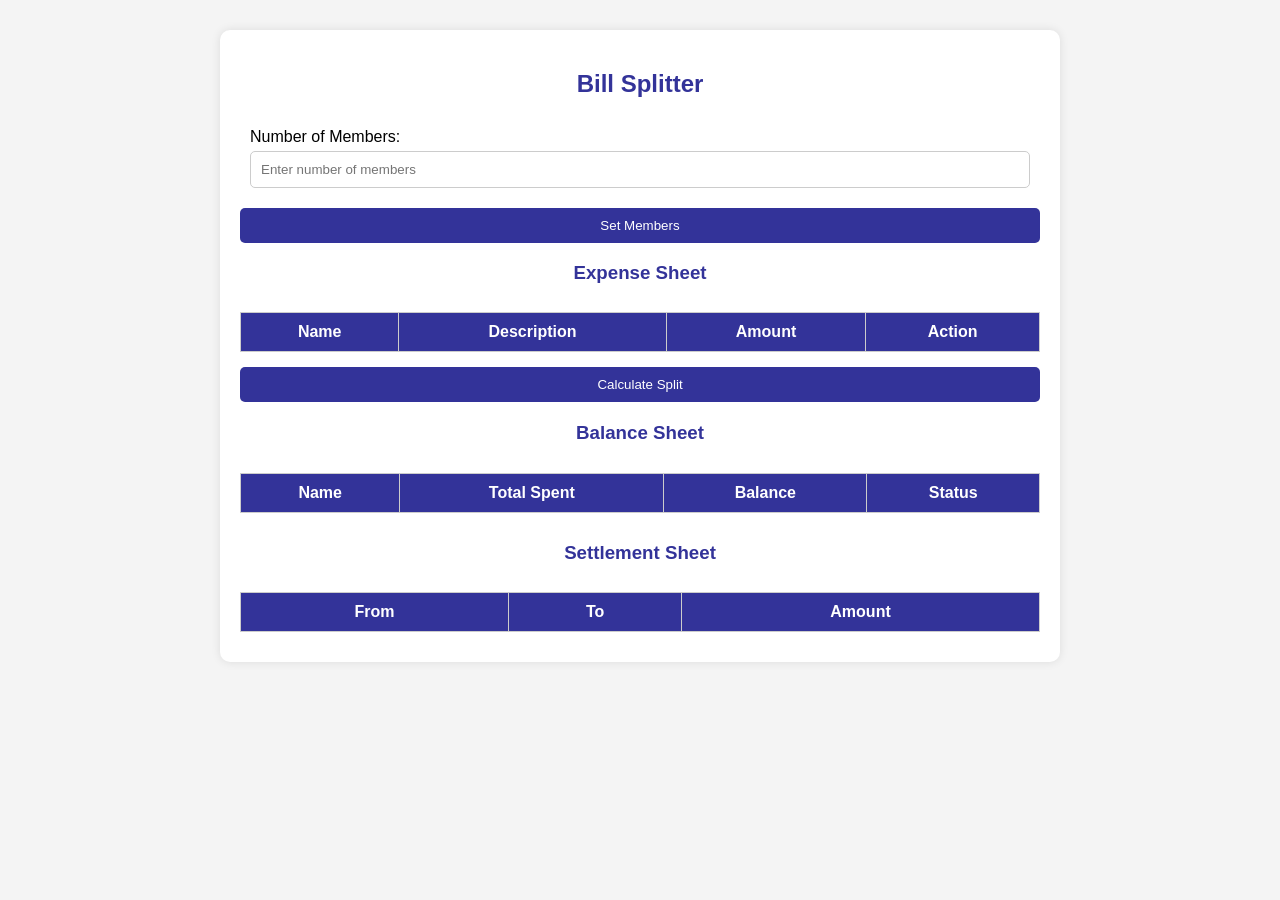
==== billsplit.html @ 01a2885f "final" ====
<!DOCTYPE html>
<html lang="en">
<head>
  <meta charset="UTF-8" />
  <meta name="viewport" content="width=device-width, initial-scale=1.0" />
  <title>Bill Splitter</title>
  <style>
    body {
      font-family: Arial, sans-serif;
      padding: 10px;
      background-color: #f4f4f4;
      margin: 0;
    }
    .container {
      max-width: 800px;
      margin: 20px auto;
      background: white;
      padding: 20px;
      border-radius: 10px;
      box-shadow: 0 0 10px rgba(0, 0, 0, 0.1);
    }
    h2, h3 {
      color: #333399;
      text-align: center;
    }
    label, input, button, select {
      display: block;
      width: 100%;
      box-sizing: border-box;
      margin: 5px 0;
      padding: 10px;
    }
    input, select {
      border: 1px solid #ccc;
      border-radius: 5px;
    }
    button {
      background-color: #333399;
      color: white;
      border: none;
      border-radius: 5px;
      cursor: pointer;
    }
    button:hover {
      background-color: #222277;
    }
    /* Responsive tables */
    .table-wrapper {
      overflow-x: auto;
    }
    table {
      width: 100%;
      border-collapse: collapse;
      margin: 10px 0;
    }
    th, td {
      border: 1px solid #ccc;
      padding: 10px;
      text-align: center;
    }
    th {
      background-color: #333399;
      color: white;
    }
    /* Media queries for smaller screens */
    @media (max-width: 480px) {
      h2, h3 {
        font-size: 1.2em;
      }
      label, input, button, select {
        font-size: 1em;
      }
    }
  </style>
</head>
<body>
  <div class="container">
    <h2>Bill Splitter</h2>
    <label>
      Number of Members:
      <input type="number" id="numMembers" min="1" placeholder="Enter number of members" />
    </label>
    <button onclick="setMembers()">Set Members</button>

    <div id="membersInput" style="display:none;">
      <h3>Enter Member Names</h3>
      <div id="membersList"></div>
      <button onclick="addMembers()">Confirm Members</button>
    </div>

    <div id="expenseInputSection" style="display:none;">
      <h3>Enter Expenses</h3>
      <label>
        Select Person:
        <select id="name"></select>
      </label>
      <div id="expenseInputs"></div>
      <button onclick="addExpenseInput()">+ Add Expense</button>
      <button onclick="addExpense()">Add Expenses</button>
    </div>

    <h3>Expense Sheet</h3>
    <div class="table-wrapper">
      <table>
        <thead>
          <tr>
            <th>Name</th>
            <th>Description</th>
            <th>Amount</th>
            <th>Action</th>
          </tr>
        </thead>
        <tbody id="expenseSheet"></tbody>
      </table>
    </div>

    <button onclick="calculateSplit()">Calculate Split</button>

    
    <p id="expensePerPerson" style="font-weight:bold; margin-top:20px;"></p>

    <h3>Balance Sheet</h3>
    <div class="table-wrapper">
      <table>
        <thead>
          <tr>
            <th>Name</th>
            <th>Total Spent</th>
            <th>Balance</th>
            <th>Status</th>
          </tr>
        </thead>
        <tbody id="balanceSheet"></tbody>
      </table>
    </div>

    
    <h3>Settlement Sheet</h3>
    <div class="table-wrapper">
      <table>
        <thead>
          <tr>
            <th>From</th>
            <th>To</th>
            <th>Amount</th>
          </tr>
        </thead>
        <tbody id="settlementSheet"></tbody>
      </table>
    </div>
  </div>

  <script>
    let expenses = [];
    let members = [];

    function setMembers() {
      const numMembers = document.getElementById("numMembers").value;
      const membersListDiv = document.getElementById("membersList");
      membersListDiv.innerHTML = "";
      members = [];
      for (let i = 0; i < numMembers; i++) {
        membersListDiv.innerHTML += `<input type='text' id='member${i}' placeholder='Enter name'><br>`;
      }
      document.getElementById("membersInput").style.display = "block";
    }

    function addMembers() {
      const inputs = document.querySelectorAll("#membersList input");
      const select = document.getElementById("name");
      select.innerHTML = "";
      members = Array.from(inputs)
        .map(input => input.value.trim())
        .filter(name => name);
      members.forEach(name => {
        const option = document.createElement("option");
        option.value = name;
        option.textContent = name;
        select.appendChild(option);
      });
      document.getElementById("expenseInputSection").style.display = "block";
    }

    function addExpenseInput() {
      const div = document.createElement("div");
      div.innerHTML = `<input type='text' placeholder='Enter description' class='expenseDesc'> 
                       <input type='number' placeholder='Enter amount' min='0' class='expenseAmount'>`;
      document.getElementById("expenseInputs").appendChild(div);
    }

    function addExpense() {
      const name = document.getElementById("name").value;
      const expenseInputs = document.querySelectorAll(".expenseAmount");
      const expenseDescs = document.querySelectorAll(".expenseDesc");
      expenseInputs.forEach((input, index) => {
        const value = parseFloat(input.value) || 0;
        const description = expenseDescs[index].value || "No Description";
        expenses.push({ name, description, amount: value });
      });
      updateExpenseSheet();
      document.getElementById("expenseInputs").innerHTML = "";
    }

    function updateExpenseSheet() {
      const table = document.getElementById("expenseSheet");
      table.innerHTML = "";
      expenses.forEach((expense, index) => {
        table.innerHTML += `<tr>
          <td>${expense.name}</td>
          <td>${expense.description}</td>
          <td>${expense.amount.toFixed(2)}</td>
          <td><button onclick="removeExpense(${index})">Remove</button></td>
        </tr>`;
      });
    }

    function removeExpense(index) {
      expenses.splice(index, 1);
      updateExpenseSheet();
    }

    function calculateSplit() {
      const totalExpenses = {};
      members.forEach(member => totalExpenses[member] = 0);
      expenses.forEach(expense => {
        totalExpenses[expense.name] += expense.amount;
      });

      const totalCost = Object.values(totalExpenses).reduce((a, b) => a + b, 0);
      const perPerson = totalCost / members.length;

      
      document.getElementById("expensePerPerson").innerText = `Expense per person: $${perPerson.toFixed(2)}`;

      
      const balanceSheet = document.getElementById("balanceSheet");
      balanceSheet.innerHTML = "";
      const balances = {};
      members.forEach(member => {
        const balance = totalExpenses[member] - perPerson;
        balances[member] = balance;
        const status = balance === 0 ? "" : balance > 0 ? "Get" : "Pay";
        balanceSheet.innerHTML += `<tr>
          <td>${member}</td>
          <td>${totalExpenses[member].toFixed(2)}</td>
          <td>${balance.toFixed(2)}</td>
          <td>${status}</td>
        </tr>`;
      });

    
      calculateSettlements(balances);
    }

    function calculateSettlements(balances) {
      const creditors = [];
      const debtors = [];
      for (let member in balances) {
        const bal = parseFloat(balances[member].toFixed(2));
        if (bal > 0) {
          creditors.push({ name: member, balance: bal });
        } else if (bal < 0) {
          debtors.push({ name: member, balance: -bal });
        }
      }
      
      const settlements = [];
      let i = 0, j = 0;
      
      while (i < debtors.length && j < creditors.length) {
        const debtor = debtors[i];
        const creditor = creditors[j];
        const amount = Math.min(debtor.balance, creditor.balance);
        
        settlements.push({
          from: debtor.name,
          to: creditor.name,
          amount: amount
        });
        
        debtor.balance -= amount;
        creditor.balance -= amount;
        
        if (Math.abs(debtor.balance) < 0.01) i++;
        if (Math.abs(creditor.balance) < 0.01) j++;
      }
      
      const settlementSheet = document.getElementById("settlementSheet");
      settlementSheet.innerHTML = "";
      settlements.forEach(settlement => {
        settlementSheet.innerHTML += `<tr>
          <td>${settlement.from}</td>
          <td>${settlement.to}</td>
          <td>$${settlement.amount.toFixed(2)}</td>
        </tr>`;
      });
    }
  </script>
</body>
</html>
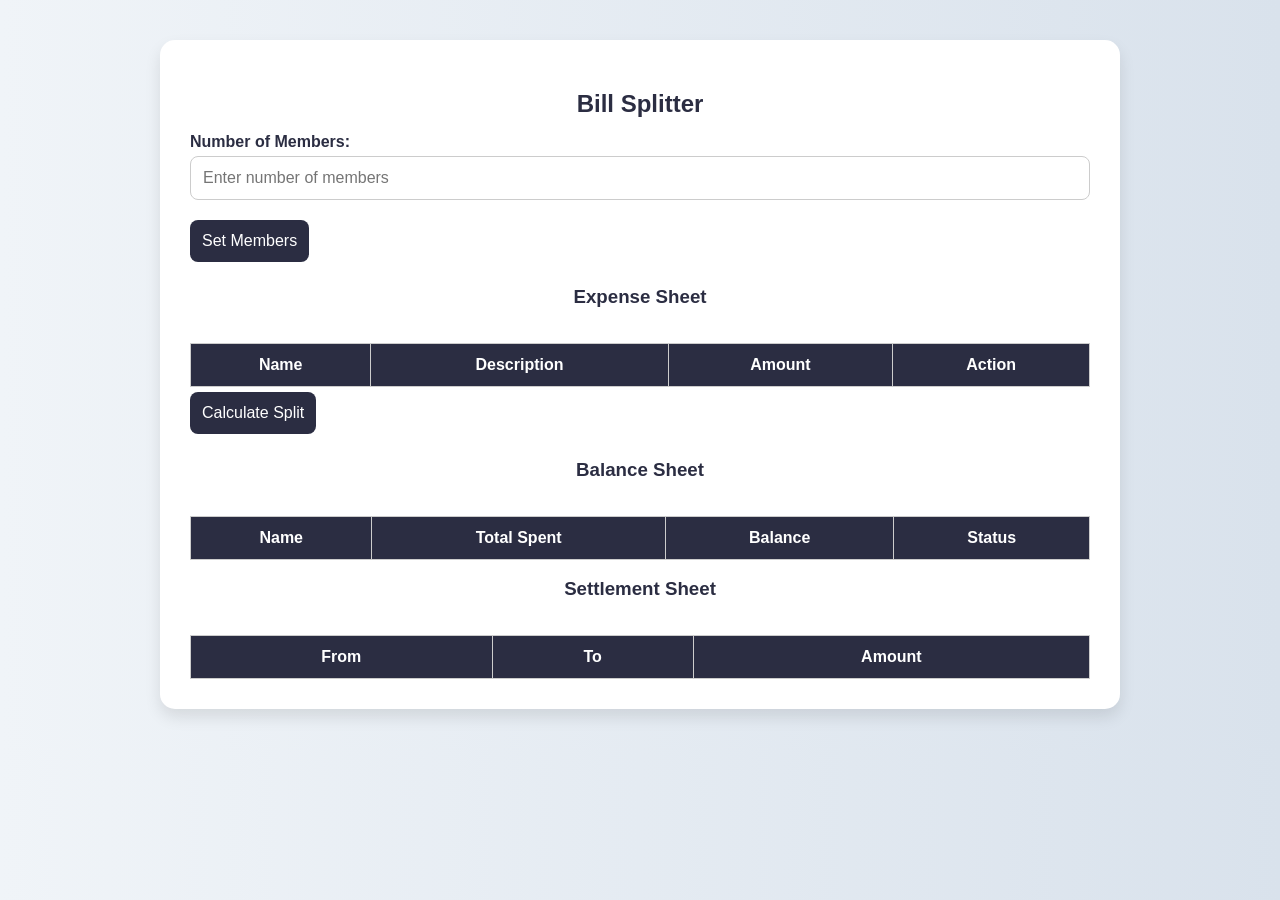
==== commit 4a923bbd: "Final" ====
--- a/billsplit.html
+++ b/billsplit.html
@@ -6,72 +6,110 @@
   <title>Bill Splitter</title>
   <style>
     body {
-      font-family: Arial, sans-serif;
-      padding: 10px;
-      background-color: #f4f4f4;
+      font-family: 'Segoe UI', Tahoma, Geneva, Verdana, sans-serif;
       margin: 0;
-    }
+      padding: 0;
+      background: linear-gradient(to right, #f0f4f8, #d9e2ec);
+      color: #333;
+    }
+  
     .container {
-      max-width: 800px;
-      margin: 20px auto;
-      background: white;
-      padding: 20px;
-      border-radius: 10px;
-      box-shadow: 0 0 10px rgba(0, 0, 0, 0.1);
-    }
+      max-width: 900px;
+      margin: 40px auto;
+      background: #ffffff;
+      padding: 30px;
+      border-radius: 15px;
+      box-shadow: 0 8px 16px rgba(0, 0, 0, 0.1);
+      animation: fadeIn 0.6s ease-in-out;
+    }
+  
     h2, h3 {
-      color: #333399;
+      color: #2b2d42;
       text-align: center;
-    }
-    label, input, button, select {
-      display: block;
+      margin-bottom: 15px;
+    }
+  
+    label {
+      font-weight: bold;
+      margin-top: 10px;
+      color: #2b2d42;
+    }
+  
+    input, select {
+      padding: 12px;
+      margin: 5px 0 15px;
+      border-radius: 8px;
+      border: 1px solid #ccc;
+      font-size: 1rem;
       width: 100%;
       box-sizing: border-box;
+    }
+  
+    button {
+      background: #2b2d42;
+      color: white;
+      padding: 12px;
+      border: none;
+      border-radius: 8px;
       margin: 5px 0;
-      padding: 10px;
-    }
-    input, select {
-      border: 1px solid #ccc;
-      border-radius: 5px;
-    }
-    button {
-      background-color: #333399;
-      color: white;
-      border: none;
-      border-radius: 5px;
+      font-size: 1rem;
+      transition: all 0.3s ease;
       cursor: pointer;
     }
+  
     button:hover {
-      background-color: #222277;
-    }
-    /* Responsive tables */
-    .table-wrapper {
-      overflow-x: auto;
-    }
+      background: #1a1c2c;
+      transform: scale(1.03);
+    }
+  
     table {
       width: 100%;
       border-collapse: collapse;
-      margin: 10px 0;
-    }
+      margin-top: 20px;
+    }
+  
     th, td {
+      padding: 12px;
+      text-align: center;
       border: 1px solid #ccc;
-      padding: 10px;
+      background: #f9fafc;
+    }
+  
+    th {
+      background: #2b2d42;
+      color: white;
+    }
+  
+    .table-wrapper {
+      overflow-x: auto;
+    }
+  
+    #expensePerPerson {
+      color: #2b2d42;
+      font-size: 1.2rem;
       text-align: center;
-    }
-    th {
-      background-color: #333399;
-      color: white;
-    }
-    /* Media queries for smaller screens */
+      margin-top: 20px;
+    }
+  
+    @keyframes fadeIn {
+      from { opacity: 0; transform: translateY(20px); }
+      to { opacity: 1; transform: translateY(0); }
+    }
+  
     @media (max-width: 480px) {
       h2, h3 {
-        font-size: 1.2em;
-      }
-      label, input, button, select {
-        font-size: 1em;
+        font-size: 1.4rem;
+      }
+      button {
+        font-size: 0.95rem;
+      }
+      input, select {
+        font-size: 0.95rem;
       }
     }
   </style>
+  
+  
 </head>
 <body>
   <div class="container">
